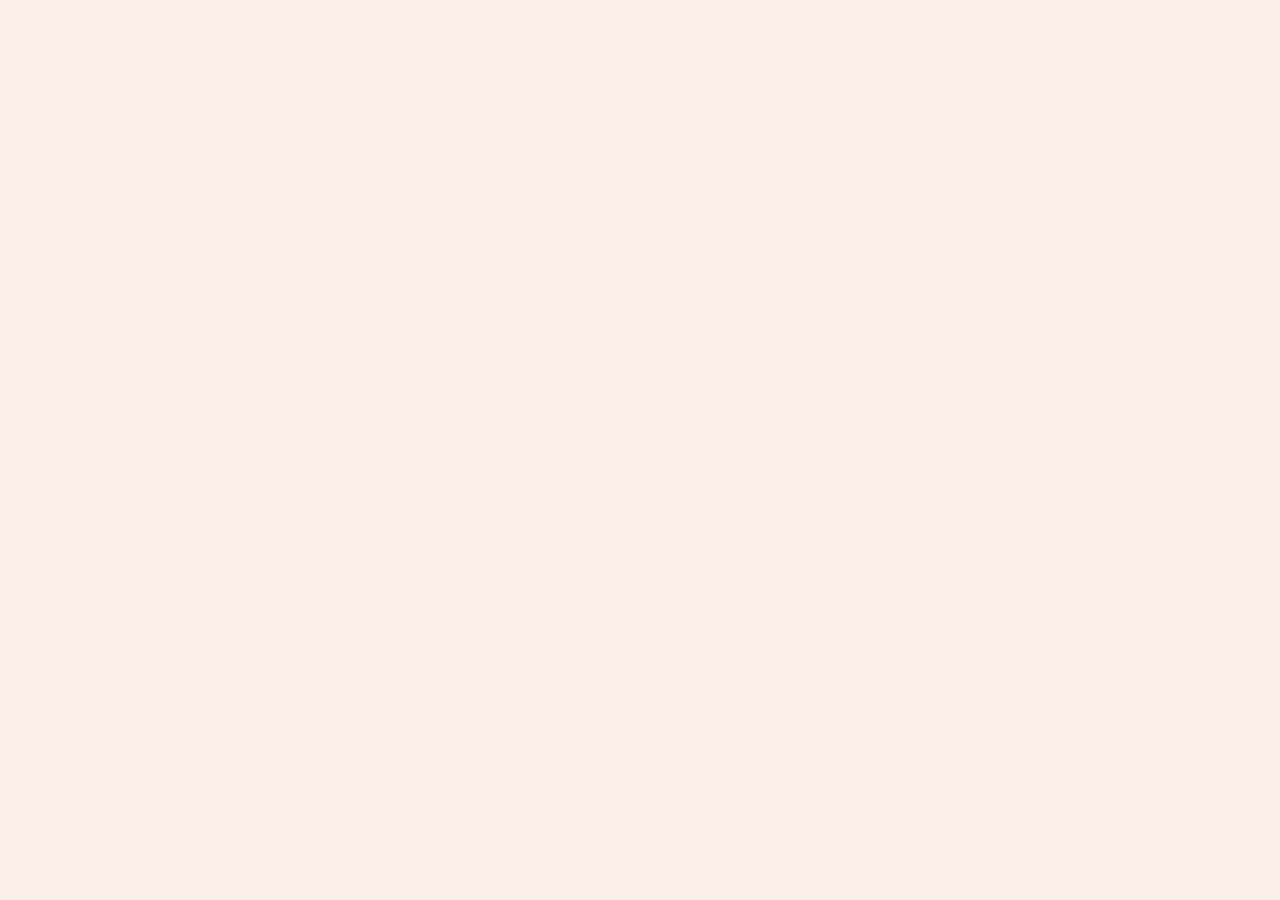
==== paginas/cardapio.html @ 347775e3 "feat: adiciona estrutura principal da branch" ====
<!DOCTYPE html>
<html lang="pt-br">
<head>
    <meta charset="UTF-8">
    <meta name="viewport" content="width=device-width, initial-scale=1.0">
    <title>Café com Código</title>
    <link rel="stylesheet" href="../estilos/index.css">
    <link rel="stylesheet" href="../estilos/cardapio.css">
</head>
<body>
    
</body>
</html>
---- estilos/index.css ----
*{
    margin: 0;
    padding: 0;
    box-sizing: border-box;
}

body{
    min-height: 100vh;
    display: flex;
    flex-direction: column;
    font-family: Arial, sans-serif;
    background-color: #f8f1e7;
    color: #3e2723;
}
header{
    background-color: #4b2e24;
    color: #fff3e0;
    text-align: center;
    padding: 8px;
}
header img{
    width: 100px;
    border-radius: 10px;
}
header h1{
    font-size: 32px;
    margin-bottom: 10px;
}

/*Navegação*/
nav{
    background-color: #e6c9a8;
    text-align: center;
    padding: 8px;
}
nav ul {
    display: flex;
    justify-content: center;
    gap: 25px;
    list-style: none;
}
nav a {
    color: #4b2e24;
    text-decoration: none;
    margin: 0 15px;
    font-weight: bold;
    font-size: 25px;
}
nav a:hover{
    color: #a65e2e;
}

/*Conteúdo Principal*/
main{
    flex: 1;
}

.principal, 
.cardapio{
    max-width: 1100px;
    width: 100%;
    margin: 15px auto;
    padding: 10px 20px;
}

h2{
    text-align: center;
    color: #6f4e37;
    margin-bottom: 20px;
}

p{
    line-height: 1.6;
}

main img{
    display: block;
    max-width: 100%;
    height: auto;
    margin: 20px auto;
    border-radius: 10px;
}

#secao{
    display: flex;
    justify-content: space-between;
    align-items: flex-start;
    gap: 50px;
}

.local{
    width: 45%;
    order: 1;
}

.sobre{
    width: 55%;
    order:2;
}

#secao p{
    line-height: 1.7;
    text-align: justify;
}

.img_cafeteria{
    width: 100%;
    max-width: 450px;
    margin: 0 0 15px;
}

/*Rodapé*/
footer{
    background-color: #4b2e24;
    color: #fff3e0;
    text-align: center;
    padding: 20px;
    margin-top: 50px;
}

footer a{
    color: #e6c9a8;
}
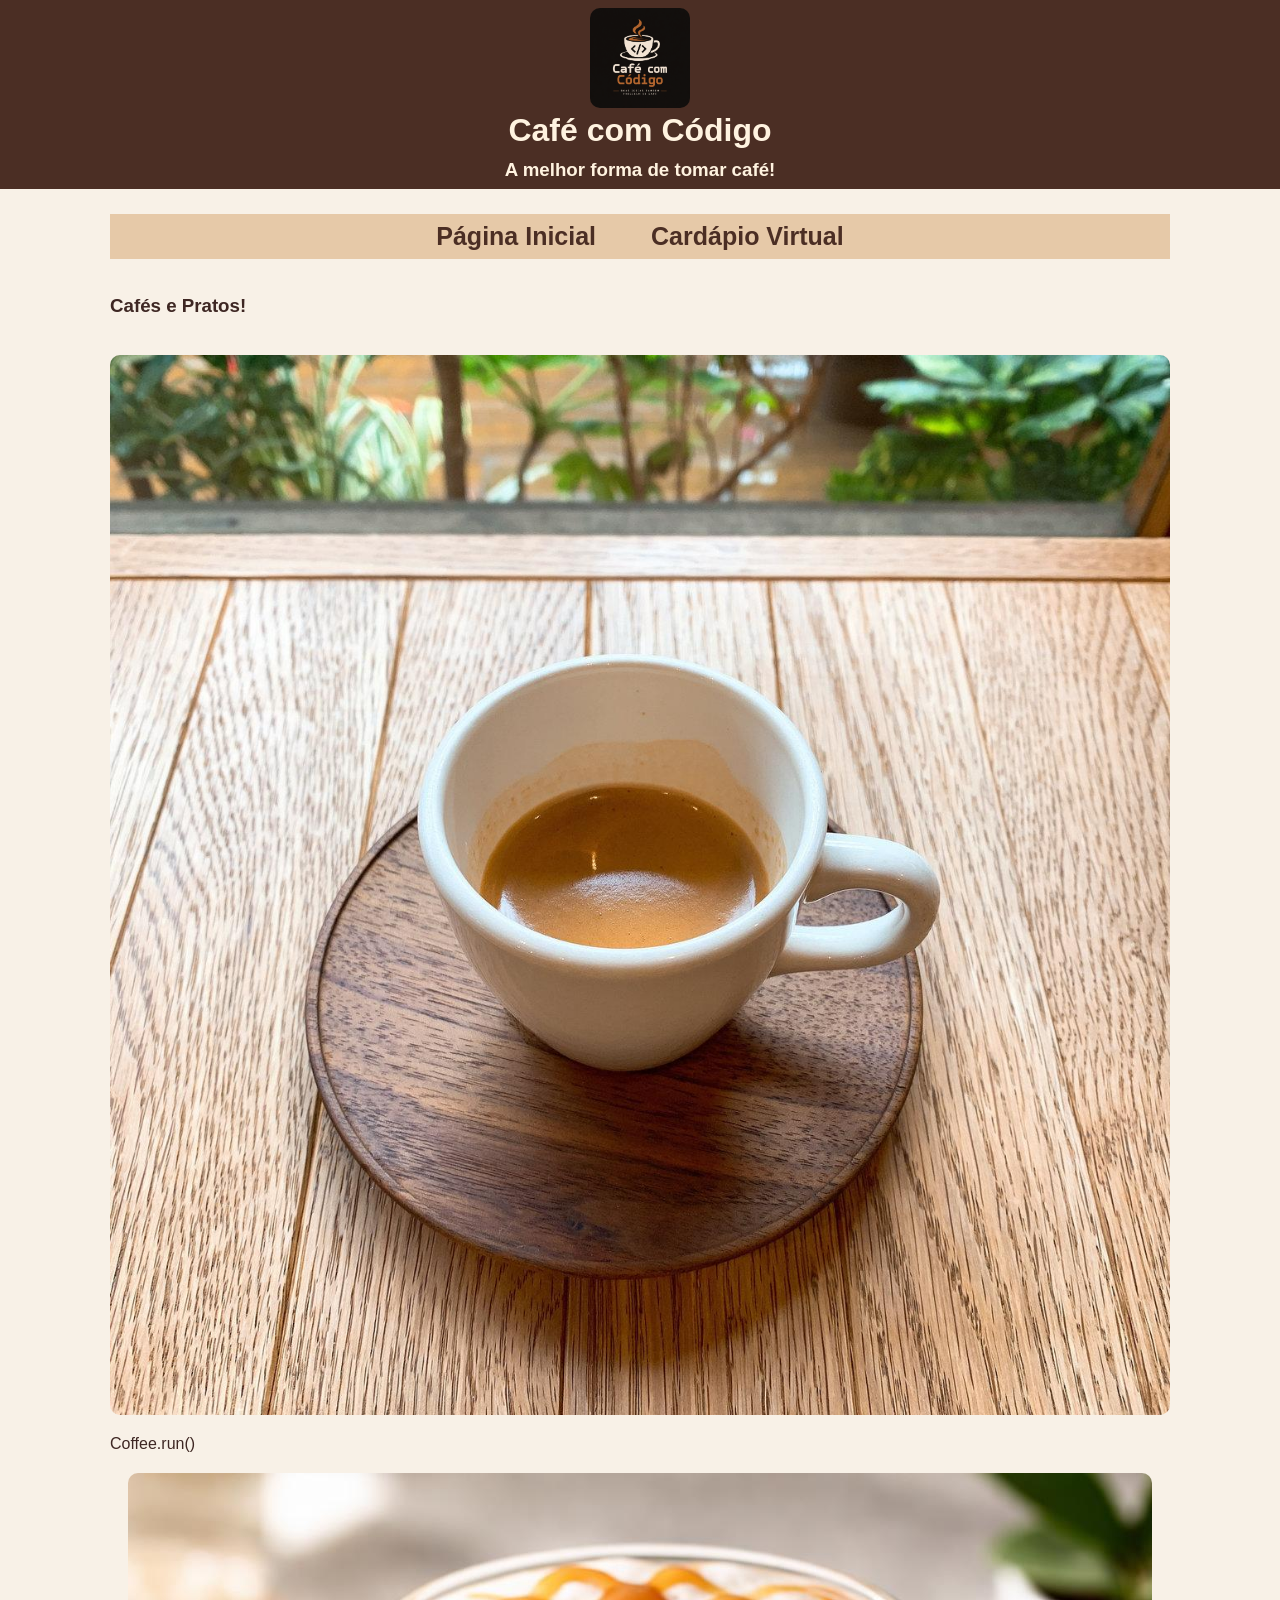
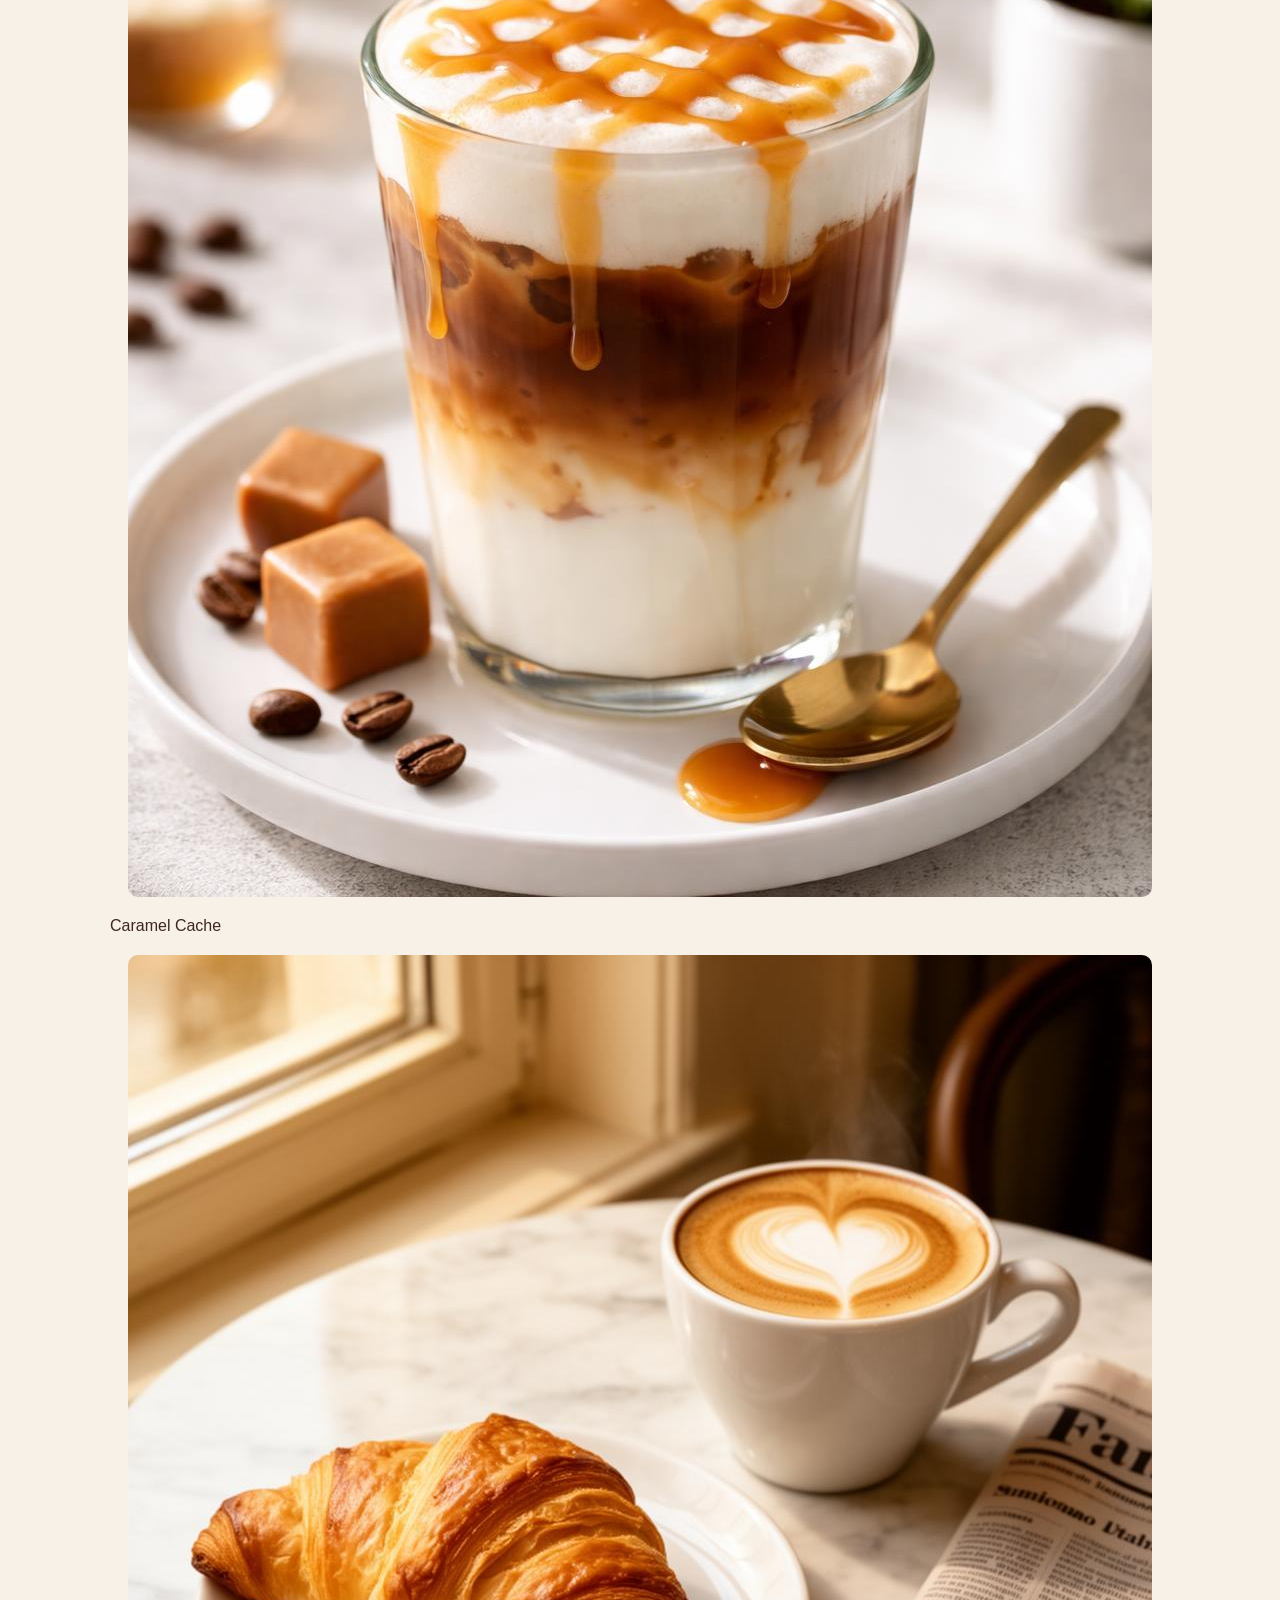
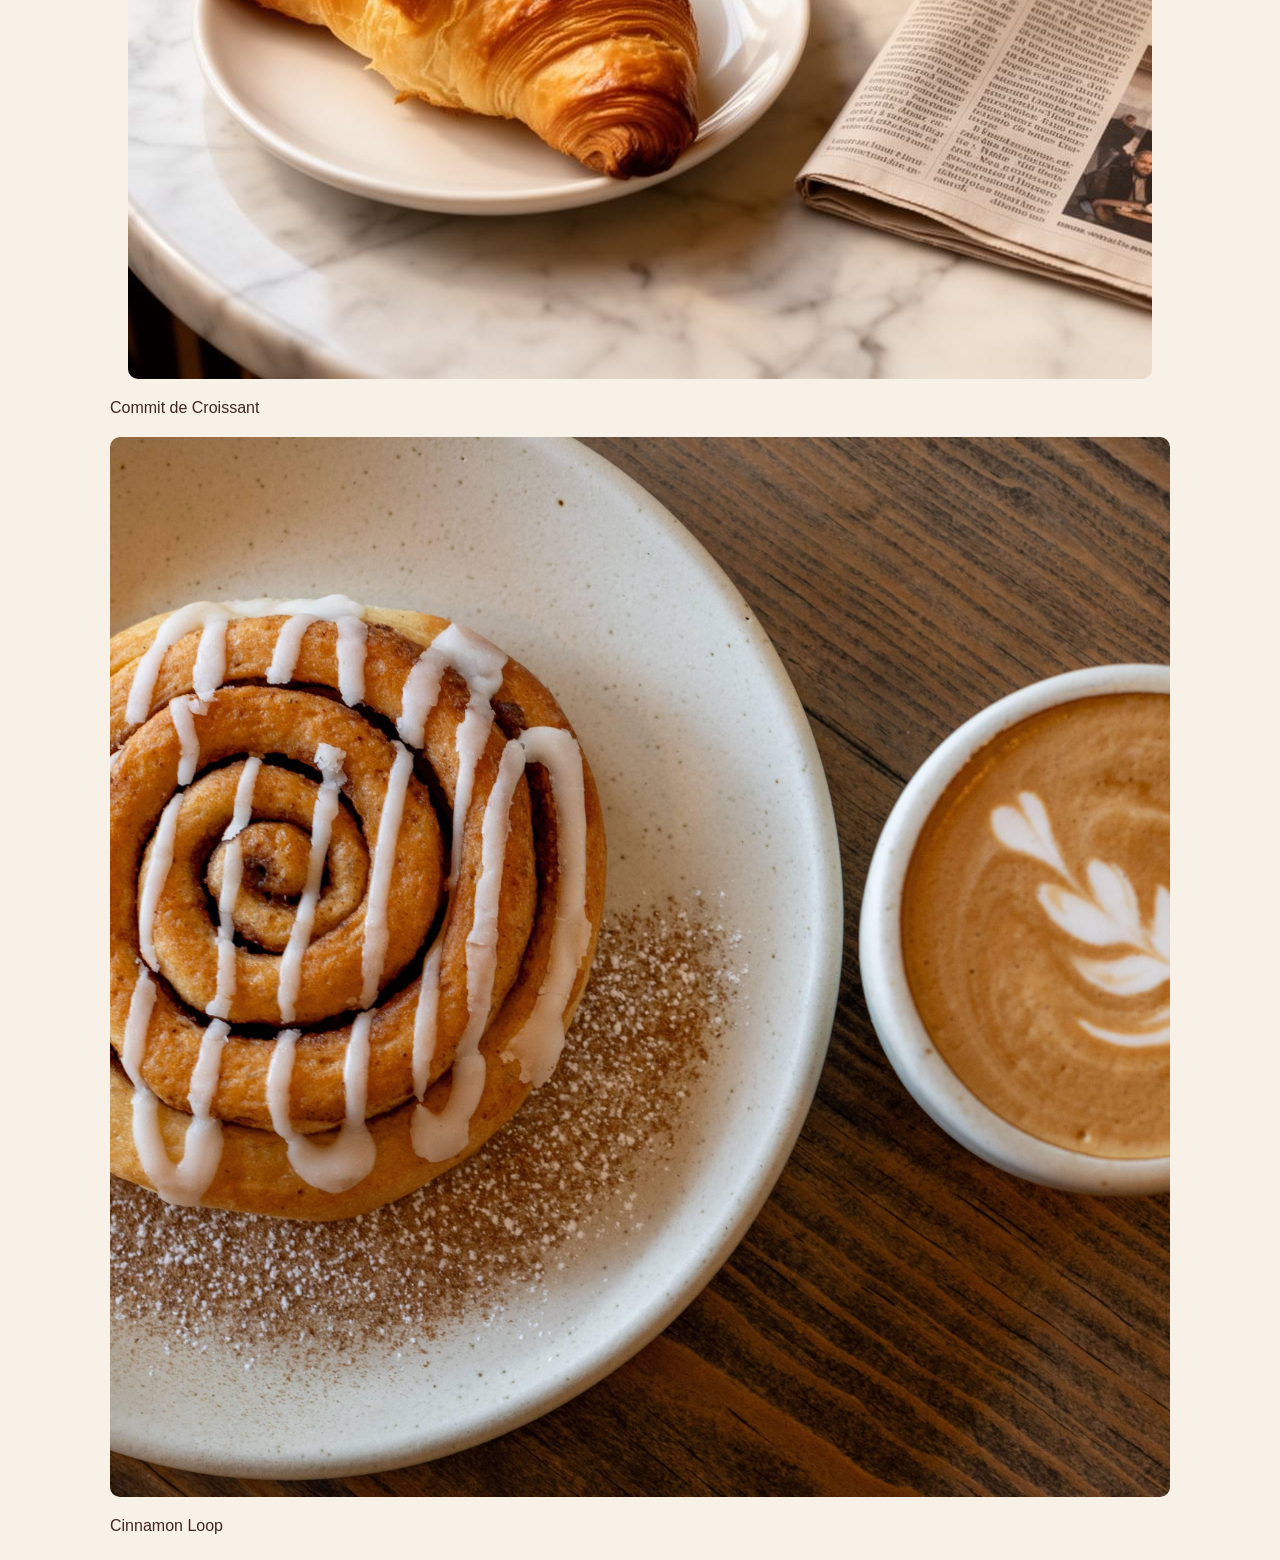
==== commit 5259d75c: "feat: adiciona produtos" ====
--- a/paginas/cardapio.html
+++ b/paginas/cardapio.html
@@ -8,6 +8,41 @@
     <link rel="stylesheet" href="../estilos/cardapio.css">
 </head>
 <body>
-    
+    <header>
+        <img class="logo" src="../imagens/logo.png" alt="logo do site">
+        <h1>Café com Código</h1>
+        <h3>A melhor forma de tomar café!</h3>
+    </header>
+    <main class="cardapio">
+        <nav>
+            <ul>
+                <li><a class="nav" href="../index.html">Página Inicial</a></li>
+                <li><a class="nav" href="cardapio.html">Cardápio Virtual</a></li>
+            </ul>
+        </nav>
+        <br><br>
+        <section>
+            <h3 class="titulo">Cafés e Pratos!</h3>
+            <br>
+            <article id="article">
+                <figure>
+                    <img class="pratos" src="../imagens/coffe_run.jpg" alt="cafe">
+                    <figcaption class="legenda">Coffee.run()</figcaption>
+                </figure>
+                <figure>
+                    <img class="pratos" src="../imagens/caramel_cache.jpg" alt="caramelo">
+                    <figcaption class="legenda">Caramel Cache</figcaption>
+                </figure>
+                <figure>
+                    <img class="pratos" src="../imagens/commit_croissant.jpg" alt="croissant">
+                    <figcaption class="legenda">Commit de Croissant</figcaption>
+                </figure>
+                <figure>
+                    <img class="pratos" src="../imagens/cinnamonLoop.jpg" alt="cinnamon">
+                    <figcaption class="legenda">Cinnamon Loop</figcaption>
+                </figure>
+            </article>
+        </section>
+    </main>
 </body>
 </html>
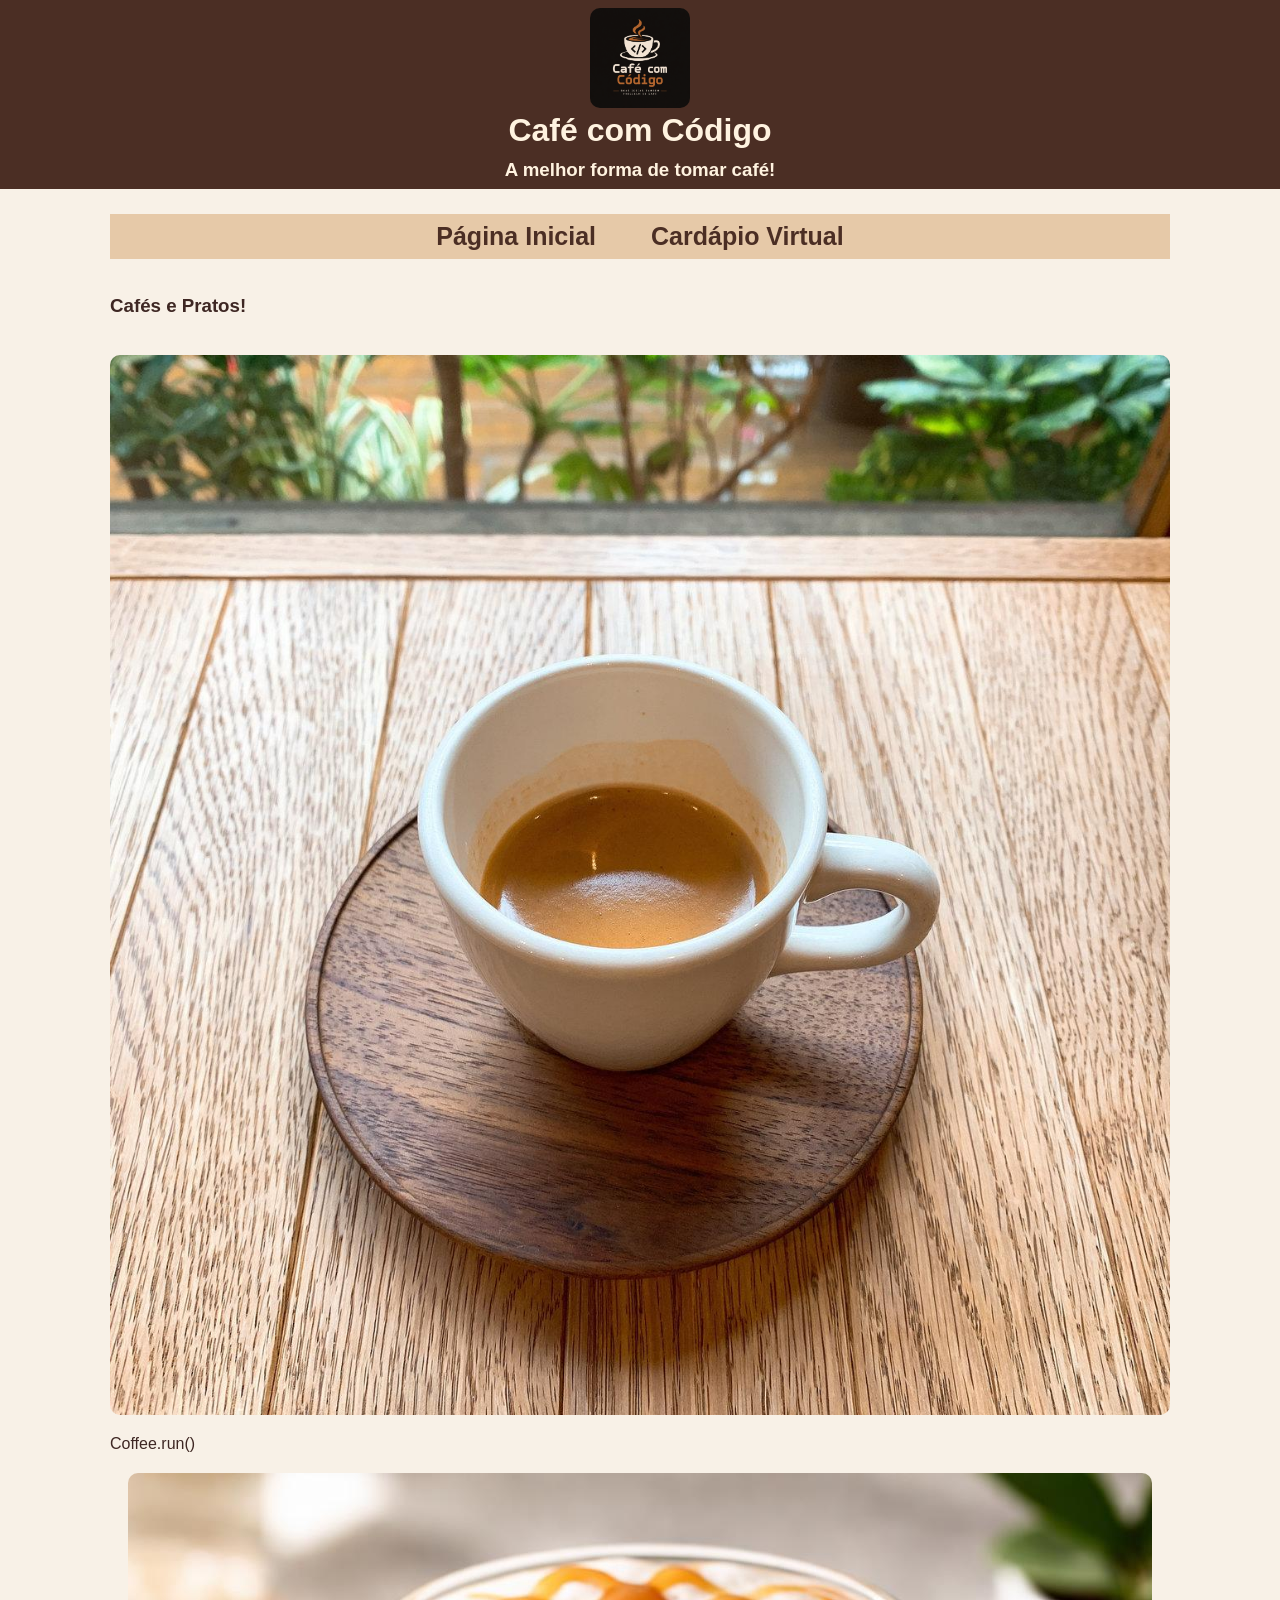
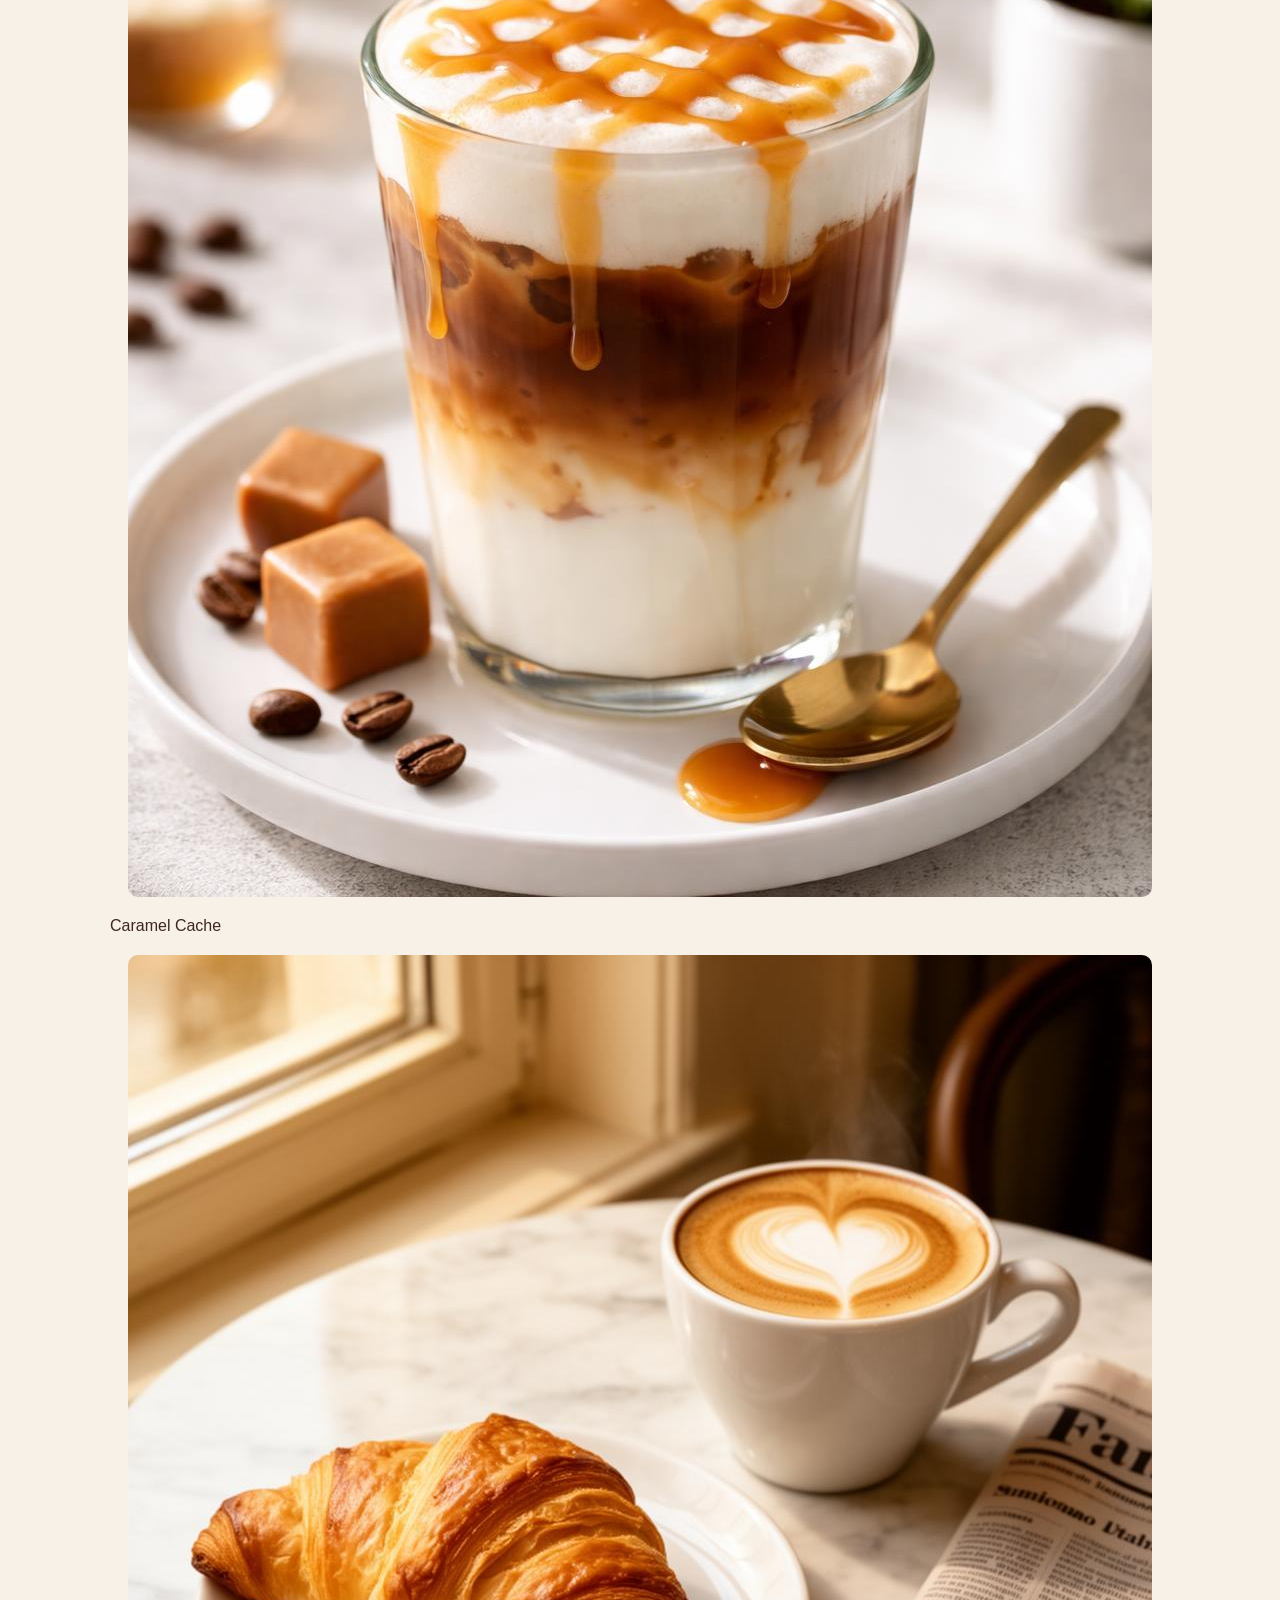
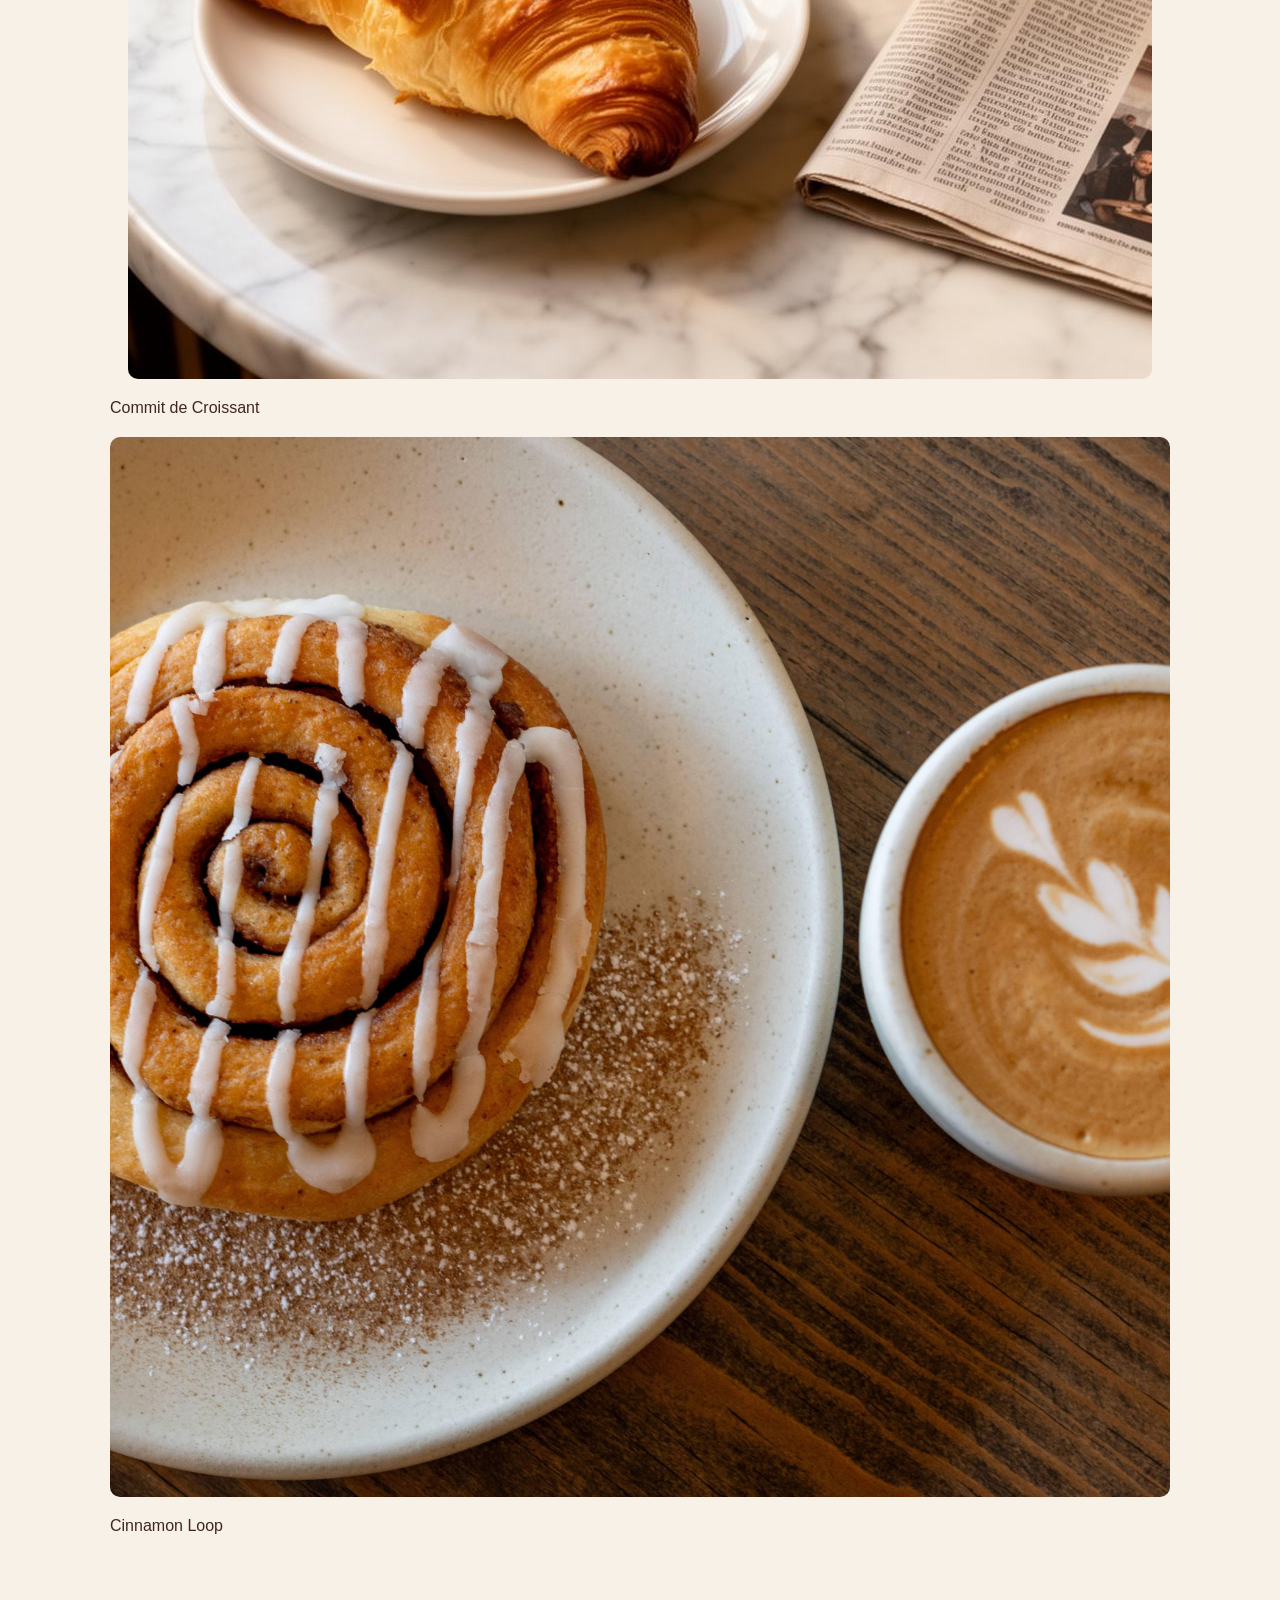
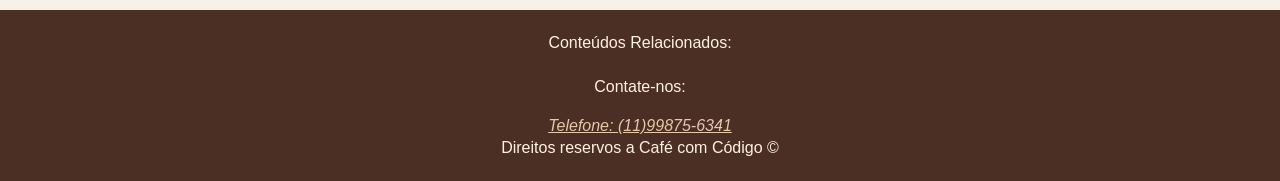
==== commit 8916e13e: "feat: adiciona footer" ====
--- a/paginas/cardapio.html
+++ b/paginas/cardapio.html
@@ -44,5 +44,13 @@
             </article>
         </section>
     </main>
+    <footer>
+        <p>Conteúdos Relacionados: </p><br>
+        <p>Contate-nos: </p> <br>
+        <address>
+            <a class="footer" href="11998756341">Telefone: (11)99875-6341</a>
+        </address>
+        <p>Direitos reservos a Café com Código ©</p>
+    </footer>
 </body>
 </html>
